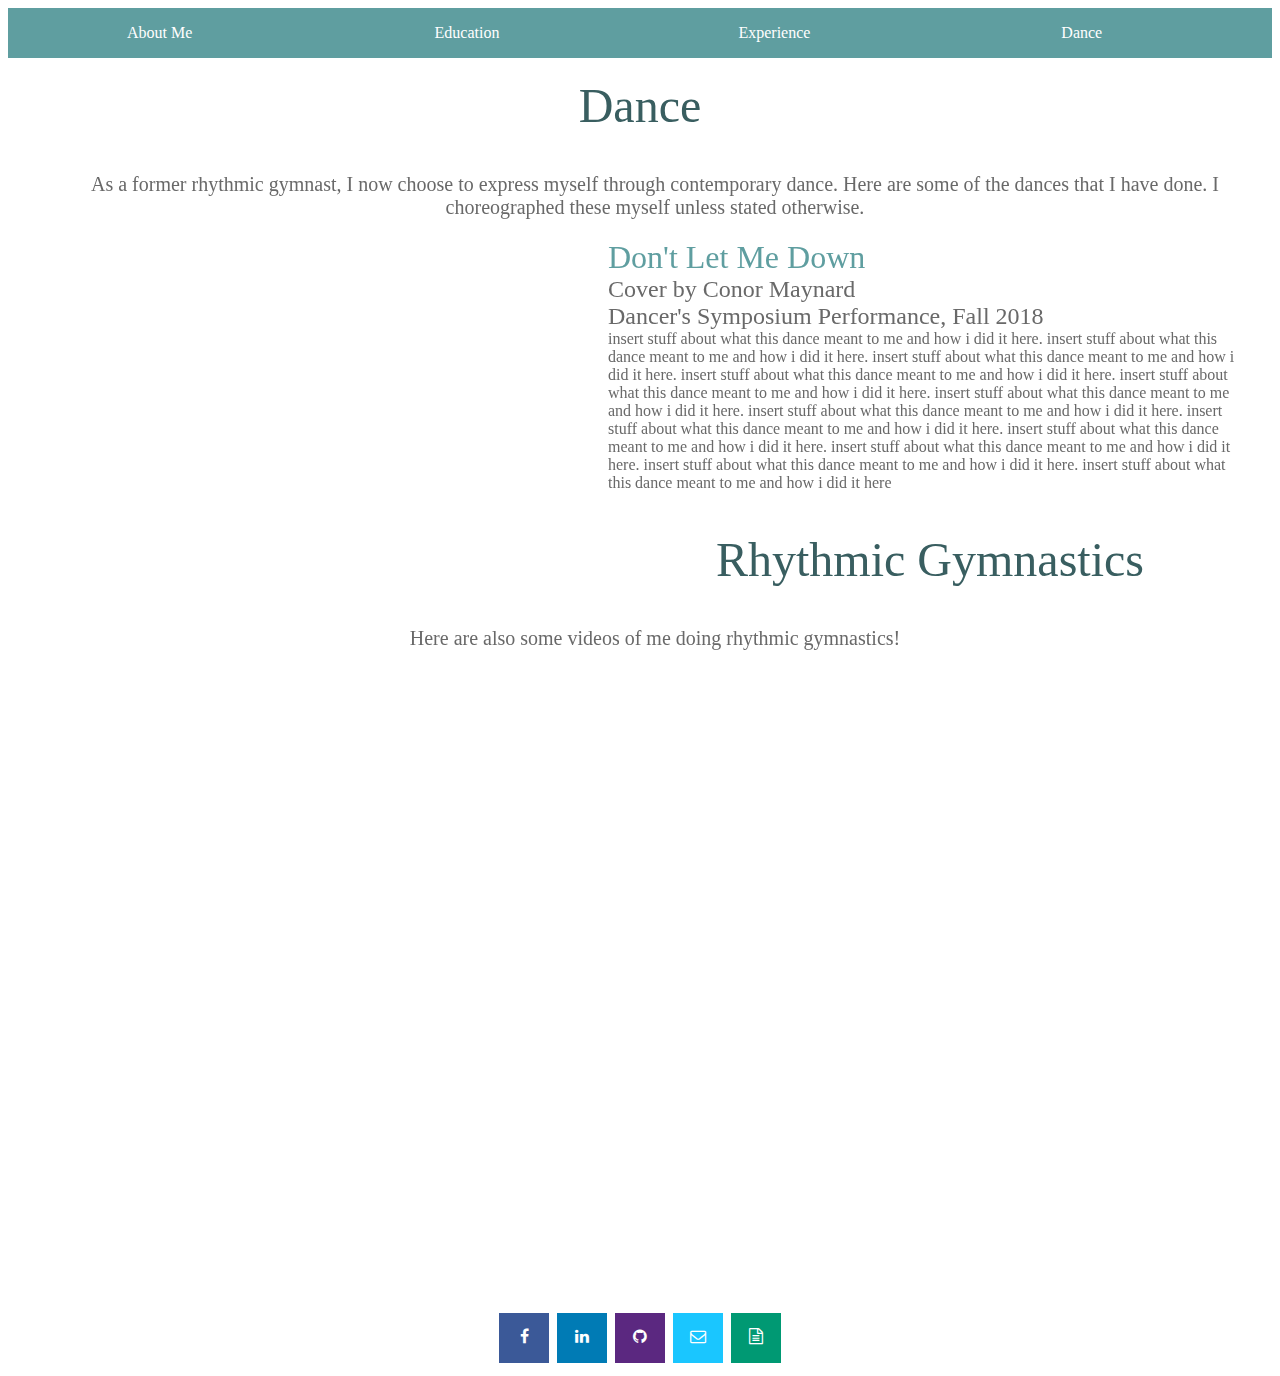
==== dance.html @ 468b2d9d "Logos + Table" ====
<head>
	<meta charset="utf-8">
	<meta http-equiv="X-UA-Compatible" content="IE=edge">
	<title>Juliette Wong</title>
	<meta name="viewport" content="width-device-width, initial-scale=1">
	<link rel="stylesheet" type="text/css" href="style.css">
	<link rel="stylesheet" href="https://cdnjs.cloudflare.com/ajax/libs/font-awesome/4.7.0/css/font-awesome.min.css">
	<link rel="icon" href="cool_icon.png">
	<script src="https://ajax.googleapis.com/ajax/libs/jquery/3.2.1/jquery.min.js"></script>
</head>

<body>
	
	<div class='nav-bar'>
		<a href="index.html" class=element> About Me </a> 
		<a href="education.html" class=element> Education </a>
		<a href="experience.html" class=element> Experience </a>
		<a href="dance.html" class=element> Dance </a>
	</div>

	<div class='o-header'> Dance </div>

	<div class=about-text> As a former rhythmic gymnast, I now choose to express myself through contemporary dance. Here are some of the dances that I have done. I choreographed these myself unless stated otherwise.</div>

	<!-- Video Unavailable-->
	<div class=about-image> <iframe width="560" height="315" src="https://www.youtube.com/embed/1kY8uNH-ZbU" frameborder="0" allow="accelerometer; autoplay; encrypted-media; gyroscope; picture-in-picture" allowfullscreen></iframe> </div>

	<div class=exp-header> Don't Let Me Down </div>
	<div class=exp-sub> Cover by Conor Maynard  <br /> Dancer's Symposium Performance, Fall 2018 </div>
	<div class=exp-words> insert stuff about what this dance meant to me and how i did it here. insert stuff about what this dance meant to me and how i did it here. insert stuff about what this dance meant to me and how i did it here. insert stuff about what this dance meant to me and how i did it here. insert stuff about what this dance meant to me and how i did it here. insert stuff about what this dance meant to me and how i did it here. insert stuff about what this dance meant to me and how i did it here. insert stuff about what this dance meant to me and how i did it here. insert stuff about what this dance meant to me and how i did it here. insert stuff about what this dance meant to me and how i did it here. insert stuff about what this dance meant to me and how i did it here. insert stuff about what this dance meant to me and how i did it here </div>

	<div class='o-header'> Rhythmic Gymnastics </div>
  	
	<div class=about-text> Here are also some videos of me doing rhythmic gymnastics! </div>

	 <iframe width="560" height="315" src="https://www.youtube.com/embed/lbFdWXtcLgg" frameborder="0" allow="accelerometer; autoplay; encrypted-media; gyroscope; picture-in-picture" allowfullscreen></iframe> 

	<!-- Video Unavailable-->
	<iframe width="560" height="315" src="https://www.youtube.com/embed/scyag-smwCQ" frameborder="0" allow="accelerometer; autoplay; encrypted-media; gyroscope; picture-in-picture" allowfullscreen></iframe>

	<!-- Video Unavailable-->
	<iframe width="560" height="315" src="https://www.youtube.com/embed/3ULGwE8TtFE"  frameborder="0" allow="accelerometer; autoplay; encrypted-media; gyroscope; picture-in-picture" allowfullscreen></iframe>

	<iframe width="560" height="315" src="https://www.youtube.com/embed/ny6iRo5w1Tk?start=5" frameborder="0" allow="accelerometer; autoplay; encrypted-media; gyroscope; picture-in-picture" allowfullscreen></iframe>


	<footer align="center">
		<a href="https://www.facebook.com/JulietteeWong" class="fa fa-facebook"></a>
		<a href="https://www.linkedin.com/in/juliettenwong/" class="fa fa-linkedin"></a>
		<a href="https://github.com/jujuwong21" class="fa fa-github"> </a>
		<a href="mailto:jnwong@andrew.cmu.edu" class="fa fa-envelope-o"> </a>
		<a href="Juliette-Resume-3.11.19.pdf" class="fa fa-file-text-o"> </a>
	</footer>




</body>
---- style.css ----
/* Nav Bar*/

.nav-background{
	width: 100%;
	height: 50px;
	margin: 0;
	background: CadetBlue;
	position: sticky;
	top: 0;
}

.nav-bar{
	width: 100%;
	height: 50px;
	margin: 0;
	top: 0;
	background: CadetBlue;
	position: sticky;
	}

.nav-bar > .element{
	width: 24%;
	line-height: 50px;
	text-align: center;
	color: white;
	display: inline-block;
	margin: 0;
	font-family: fantasy;
	text-decoration: none;
}

.nav-bar > .element :hover{
	opacity: 0.7;
	cursor: pointer;
}






/* General */

.empty-box{
	background-color: white;
	color: white;
	padding: 20px;
}


.exp-header{
  background-color: white;
  color: CadetBlue;
  font-family: Blagovest;
  font-size: 2em;
  font-style: bold;
  padding-left: 20px;
  text-align: left; 
}

.exp-sub{
  background-color: white;
  color: DimGrey;
  font-family: Blagovest;
  font-size: 1.5em;
  font-style: bold;
  padding-left: 20px;
  text-align: left;
}

.exp-words{
  background-color: white;
  color: DimGrey;
  font-family: Tahoma;
  padding-right: 20px;
  padding-left: 20px;
  padding-bottom: 20px;
  text-align: left;
}

.o-header{
  background-color: white;
  color: #395e60;
  font-family: Blagovest;
  font-size: 3em;
  font-style: bold;
  padding: 20px;
  text-align: center; 
}

.dance-header{
  background-color: white;
  color: #395e60;
  font-family: Blagovest;
  font-size: 3em;
  font-style: bold;
  padding: 20px;
  text-align: center; 
}


/* About me section*/

.about-image{
  float: left;
  display: fixed;
  padding: 20px;
}

.about-text{
  background-color: white;
  color: DimGrey;
  font-family: Tahoma;
  font-size: 1.25em;
  padding: 20px;
  padding-left: 50px;
  text-align: center;
}

/* Code taken from W3 Schools*/
/* Icons from fontawesome.com*/

.fa {
  padding: 15px;
  font-size: 30px;
  width: 20px;
  height: 20px;
  text-align: center;
  text-decoration: none;
  margin: 5px 2px;
  align-items: center;
  display: flex;
  flex-direction: row;
  justify-content: space-between;
}

.fa:hover {
    opacity: 0.7;
    cursor: pointer;
}

.fa-facebook {
  background: #3B5998;
  color: white;
}

.fa-linkedin {
  background: #007bb5;
  color: white;
}

.fa-github {
	background: #5B2880;
	color: white;
}

.fa-envelope-o {
	background: #1ac6ff;
	color: white;
}

.fa-file-text-o {
	background: #009973;
	color: white;
}

/* Code taken from INSERT NAME*/
/* TABLE */ 


.limiter {
  width: 100%;
  margin: 0 auto;
}

.container-table100 {
  width: 100%;
  background: Grey;

  display: -webkit-box;
  display: -webkit-flex;
  display: -moz-box;
  display: -ms-flexbox;
  display: flex;
  align-items: center;
  justify-content: center;
  flex-wrap: wrap;
  padding: 20px ;
}

.wrap-table100 {
  width: 960px;
  border-radius: 10px;
  overflow: hidden;
}

.table {
  width: 80%;
  display: table;
  margin: 0;
}

@media screen and (max-width: 768px) {
  .table {
    display: block;
  }
}

.row {
  display: table-row;
  background: #fff;
}

.row.header {
  color: #ffffff;
  background: #395e60;
}

@media screen and (max-width: 768px) {
  .row {
    display: block;
  }

  .row.header {
    padding: 0;
    height: 0px;
  }

  .row.header .cell {
    display: none;
  }

  .row .cell:before {
    font-family: Tahoma;
    font-size: 12px;
    color: #808080;
    line-height: 1.2;
    text-transform: uppercase;
    font-weight: unset !important;

    margin-bottom: 13px;
    content: attr(data-title);
    min-width: 98px;
    display: block;
  }
}

.cell {
  display: table-cell;
}

@media screen and (max-width: 768px) {
  .cell {
    display: block;
  }
}

.row .cell {
  font-family: Tahoma;
  font-size: 15px;
  color: #666666;
  line-height: 1.2;
  font-weight: unset !important;

  padding-top: 20px;
  padding-bottom: 20px;
  border-bottom: 1px solid #f2f2f2;
  text-align: center;
}

.row.header .cell {
  font-family: Blagovest;
  font-size: 18px;
  color: #fff;
  line-height: 1.2;
  font-weight: unset !important;

  padding-top: 19px;
  padding-bottom: 19px;
  text-align: center;
}

.row .cell:nth-child(1) {
  width: 200px;
}

.row .cell:nth-child(2) {
  width: 200px;
}

.row .cell:nth-child(3) {
  width: 200px;
}


.table, .row {
  width: 100% !important;
}

.row:hover {
  background-color: CadetBlue;
  color: #fff;
  opacity: 70%;
}
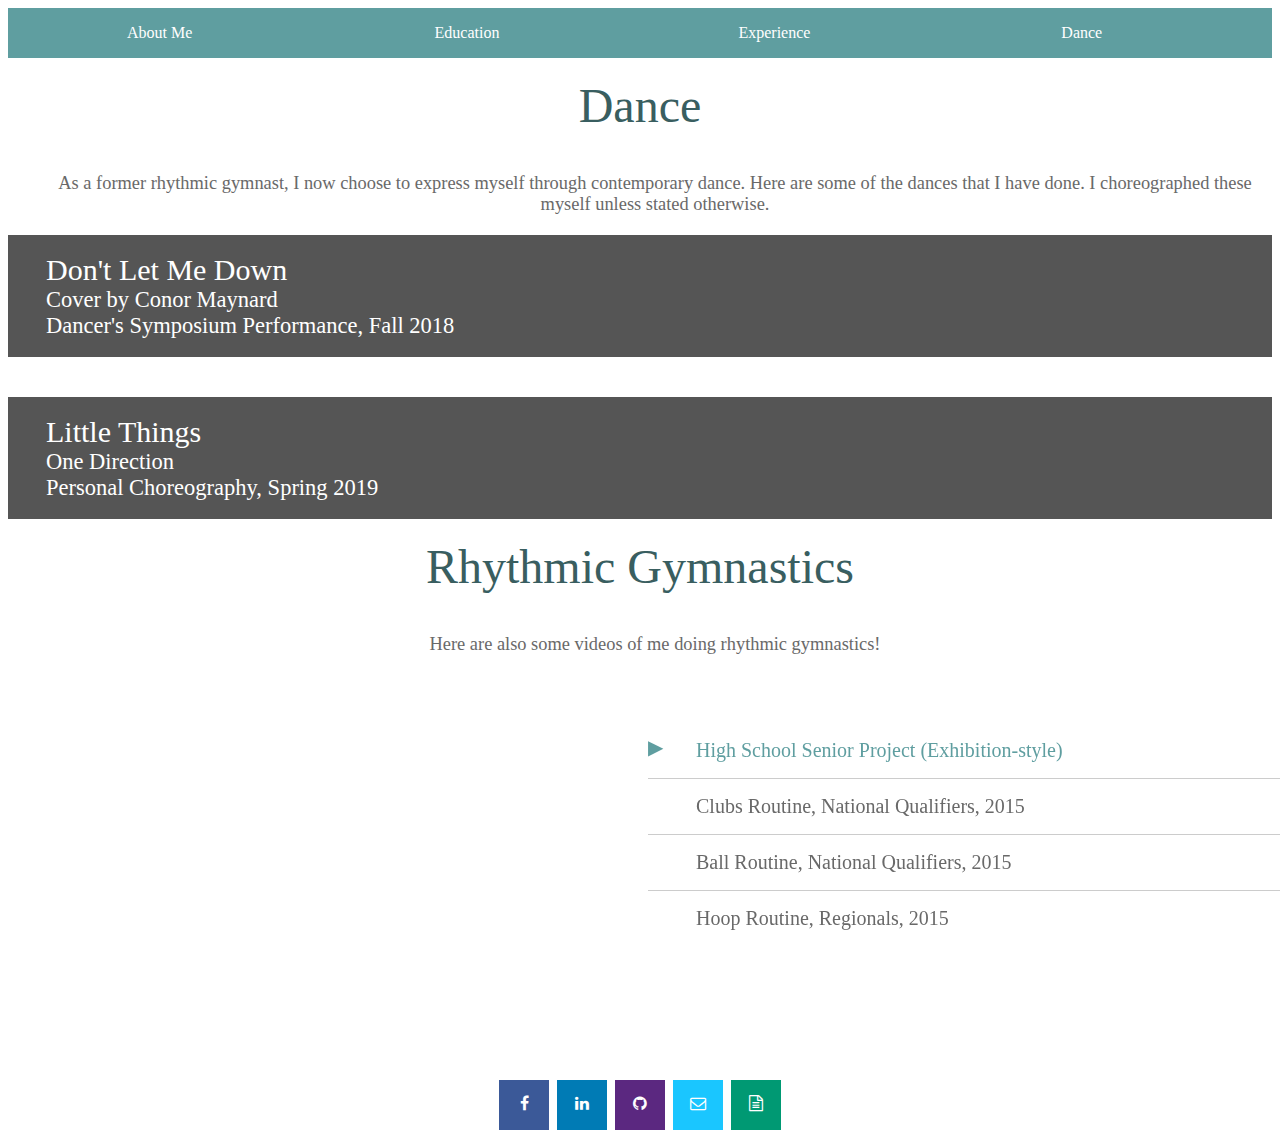
==== commit 8164b38a: "Dance Gallery + Re-formatting" ====
--- a/dance.html
+++ b/dance.html
@@ -5,7 +5,7 @@
 	<meta name="viewport" content="width-device-width, initial-scale=1">
 	<link rel="stylesheet" type="text/css" href="style.css">
 	<link rel="stylesheet" href="https://cdnjs.cloudflare.com/ajax/libs/font-awesome/4.7.0/css/font-awesome.min.css">
-	<link rel="icon" href="cool_icon.png">
+	<link rel="icon" href="Images/Icon.png">
 	<script src="https://ajax.googleapis.com/ajax/libs/jquery/3.2.1/jquery.min.js"></script>
 </head>
 
@@ -22,27 +22,65 @@
 
 	<div class=about-text> As a former rhythmic gymnast, I now choose to express myself through contemporary dance. Here are some of the dances that I have done. I choreographed these myself unless stated otherwise.</div>
 
-	<!-- Video Unavailable-->
-	<div class=about-image> <iframe width="560" height="315" src="https://www.youtube.com/embed/1kY8uNH-ZbU" frameborder="0" allow="accelerometer; autoplay; encrypted-media; gyroscope; picture-in-picture" allowfullscreen></iframe> </div>
+	<button class="collapsible"> 
+		<div class=exp-header> Don't Let Me Down</div>
+		<div class=exp-sub> Cover by Conor Maynard <br /> Dancer's Symposium Performance, Fall 2018 </div>
+	</button>
+	<div class="content">
+		<div class=about-image> <iframe width="560" height="315" src="https://www.youtube.com/embed/1kY8uNH-ZbU" frameborder="0" allow="accelerometer; autoplay; encrypted-media; gyroscope; picture-in-picture" allowfullscreen></iframe> </div>
+		<div class=exp-words>  "Don't Let Me Down" was the first piece where I choreographed for a group. The aim of the piece was to depict how much abandonment can mentally affect an individual. I purposely chose to choreograph a piece with this theme because mental health advocacy is something that I am extremely passionate about, and I felt that this topic could easily be expressed in dance form. </div>
+	</div>
 
-	<div class=exp-header> Don't Let Me Down </div>
-	<div class=exp-sub> Cover by Conor Maynard  <br /> Dancer's Symposium Performance, Fall 2018 </div>
-	<div class=exp-words> insert stuff about what this dance meant to me and how i did it here. insert stuff about what this dance meant to me and how i did it here. insert stuff about what this dance meant to me and how i did it here. insert stuff about what this dance meant to me and how i did it here. insert stuff about what this dance meant to me and how i did it here. insert stuff about what this dance meant to me and how i did it here. insert stuff about what this dance meant to me and how i did it here. insert stuff about what this dance meant to me and how i did it here. insert stuff about what this dance meant to me and how i did it here. insert stuff about what this dance meant to me and how i did it here. insert stuff about what this dance meant to me and how i did it here. insert stuff about what this dance meant to me and how i did it here </div>
+	<div class="empty-box"> </div>
+
+	<button class="collapsible"> 
+		<div class=exp-header> Little Things</div>
+		<div class=exp-sub> One Direction <br /> Personal Choreography, Spring 2019 </div>
+	</button>
+	<div class="content">
+		<div class=about-image> <video controls="controls" width="560" height="315" src="Videos/LittleThings.MOV"></video> </div>
+		<div class=exp-words>  "Little Things" is a personal choreography endeavor. While I only spent a total of one hour choreographing and filming the piece, this piece holds great meaning to me. I choreographed this piece during National Eating Disorders Awareness Week (2019). As a former rhythmic gymnast, I have seen many individuals whose lives were controlled by the amount of food they ate and the number of workouts outside of gymnastics practice they did. Through this piece, I wanted to send the message that every individual is beautifully unique in one's own way, no matter how insecure one is. </div>
+	</div>
+	
 
 	<div class='o-header'> Rhythmic Gymnastics </div>
   	
 	<div class=about-text> Here are also some videos of me doing rhythmic gymnastics! </div>
 
-	 <iframe width="560" height="315" src="https://www.youtube.com/embed/lbFdWXtcLgg" frameborder="0" allow="accelerometer; autoplay; encrypted-media; gyroscope; picture-in-picture" allowfullscreen></iframe> 
+    <div class="grid-row reverse video-gallery">
+ 		<input type="radio" value="1" name="video-list" id="video-1" checked="checked" /><label for="video-1"> High School Senior Project (Exhibition-style)</label>
+ 		<input type="radio" value="2" name="video-list" id="video-2" /><label for="video-2">Clubs Routine, National Qualifiers, 2015</label>
+ 		<input type="radio" value="3" name="video-list" id="video-3" /><label for="video-3"> Ball Routine, National Qualifiers, 2015</label>
+ 		<input type="radio" value="4" name="video-list" id="video-4" /><label for="video-4">Hoop Routine, Regionals, 2015</label>
+ 	<!-- videos -->
+ 		<div class="video video-1"> <iframe width="560" height="315" src="https://www.youtube.com/embed/lbFdWXtcLgg" frameborder="0" allow="accelerometer; autoplay; encrypted-media; gyroscope; picture-in-picture"></iframe></div>
 
-	<!-- Video Unavailable-->
-	<iframe width="560" height="315" src="https://www.youtube.com/embed/scyag-smwCQ" frameborder="0" allow="accelerometer; autoplay; encrypted-media; gyroscope; picture-in-picture" allowfullscreen></iframe>
+ 		<div class="video video-2"> <iframe width="560" height="315" src="https://www.youtube.com/embed/scyag-smwCQ" frameborder="0" allow="accelerometer; autoplay; encrypted-media; gyroscope; picture-in-picture" allowfullscreen></iframe> </div>
 
-	<!-- Video Unavailable-->
-	<iframe width="560" height="315" src="https://www.youtube.com/embed/3ULGwE8TtFE"  frameborder="0" allow="accelerometer; autoplay; encrypted-media; gyroscope; picture-in-picture" allowfullscreen></iframe>
+ 		<div class="video video-3"> <iframe width="560" height="315" src="https://www.youtube.com/embed/3ULGwE8TtFE"  frameborder="0" allow="accelerometer; autoplay; encrypted-media; gyroscope; picture-in-picture" allowfullscreen></iframe></div>
 
-	<iframe width="560" height="315" src="https://www.youtube.com/embed/ny6iRo5w1Tk?start=5" frameborder="0" allow="accelerometer; autoplay; encrypted-media; gyroscope; picture-in-picture" allowfullscreen></iframe>
+ 		<div class="video video-4"> <iframe width="560" height="315" src="https://www.youtube.com/embed/ny6iRo5w1Tk?start=5" frameborder="0" allow="accelerometer; autoplay; encrypted-media; gyroscope; picture-in-picture" allowfullscreen></iframe></div>
+	</div>
 
+	<div class=empty-box> </div>
+
+
+	<script>
+	var coll = document.getElementsByClassName("collapsible");
+	var i;
+
+	for (i = 0; i < coll.length; i++) {
+  		coll[i].addEventListener("click", function() {
+    	this.classList.toggle("active");
+    	var content = this.nextElementSibling;
+    	if (content.style.maxHeight){
+      		content.style.maxHeight = null;
+    	} else {
+      		content.style.maxHeight = content.scrollHeight + "px";
+    	} 
+  	});
+	}
+	</script>
 
 	<footer align="center">
 		<a href="https://www.facebook.com/JulietteeWong" class="fa fa-facebook"></a>
--- a/style.css
+++ b/style.css
@@ -30,13 +30,8 @@
 }
 
 .nav-bar > .element :hover{
-	opacity: 0.7;
 	cursor: pointer;
 }
-
-
-
-
 
 
 /* General */
@@ -49,8 +44,7 @@
 
 
 .exp-header{
-  background-color: white;
-  color: CadetBlue;
+  color: white;
   font-family: Blagovest;
   font-size: 2em;
   font-style: bold;
@@ -59,8 +53,7 @@
 }
 
 .exp-sub{
-  background-color: white;
-  color: DimGrey;
+  color: white;
   font-family: Blagovest;
   font-size: 1.5em;
   font-style: bold;
@@ -72,12 +65,19 @@
   background-color: white;
   color: DimGrey;
   font-family: Tahoma;
+  padding-top: 35px;
   padding-right: 20px;
   padding-left: 20px;
   padding-bottom: 20px;
   text-align: left;
 }
 
+.exp-image{
+  float: left;
+  display: fixed;
+  padding: 15px;
+}
+
 .o-header{
   background-color: white;
   color: #395e60;
@@ -98,24 +98,85 @@
   text-align: center; 
 }
 
+.da-header{
+  color: CadetBlue;
+  font-family: Blagovest;
+  font-size: 2em;
+  font-style: bold;
+  padding-left: 20px;
+  text-align: left; 
+}
+
+.da-sub{
+  color: DimGrey;
+  font-family: Blagovest;
+  font-size: 1.5em;
+  font-style: bold;
+  padding-left: 20px;
+  text-align: left;
+}
+
+.ed-header{
+  background-color: white;
+  color: CadetBlue;
+  font-family: Blagovest;
+  font-size: 2em;
+  font-style: bold;
+  text-align: center; 
+}
+
+.ed-sub{
+  background-color: white;
+  color: DimGrey;
+  font-family: Blagovest;
+  font-size: 1.5em;
+  font-style: bold;
+  text-align: center;
+}
 
 /* About me section*/
 
 .about-image{
   float: left;
   display: fixed;
-  padding: 20px;
+  padding: 15px;
 }
 
 .about-text{
   background-color: white;
   color: DimGrey;
   font-family: Tahoma;
-  font-size: 1.25em;
+  font-size: 1.15em;
   padding: 20px;
   padding-left: 50px;
   text-align: center;
 }
+
+/* Experience Expanding Section: copied from W3 Schools; */
+.collapsible {
+  background-color: #555;
+  color: white;
+  cursor: pointer;
+  padding: 18px;
+  width: 100%;
+  border: none;
+  text-align: left;
+  outline: none;
+  font-size: 15px;
+}
+
+.active, .collapsible:hover {
+  background-color: #395e60;
+}
+
+.content {
+  padding: 0 18px;
+  max-height: 0;
+  overflow: hidden;
+  transition: max-height 0.2s ease-out;
+  background-color: white;
+}
+
 
 /* Code taken from W3 Schools*/
 /* Icons from fontawesome.com*/
@@ -175,7 +236,7 @@
 
 .container-table100 {
   width: 100%;
-  background: Grey;
+  border: black;
 
   display: -webkit-box;
   display: -webkit-flex;
@@ -192,12 +253,14 @@
   width: 960px;
   border-radius: 10px;
   overflow: hidden;
+  border: black;
 }
 
 .table {
   width: 80%;
   display: table;
   margin: 0;
+  border: black;
 }
 
 @media screen and (max-width: 768px) {
@@ -274,7 +337,6 @@
   color: #fff;
   line-height: 1.2;
   font-weight: unset !important;
-
   padding-top: 19px;
   padding-bottom: 19px;
   text-align: center;
@@ -302,3 +364,346 @@
   color: #fff;
   opacity: 70%;
 }
+
+/* Code from W3 Schools */
+/* Drop-down button for schedule */
+
+
+.dropbtn {
+  background-color: CadetBlue;
+  color: white;
+  font-family: Tahoma;
+  padding: 16px;
+  font-size: 16px;
+  border: none;
+  cursor: pointer;
+  margin-left: auto;
+  margin-right: auto;
+  text-align: center;
+  cursor: pointer;
+}
+
+.dropdown {
+  text-align: center;
+}
+
+.dropdown-content {
+  display: none;
+  background-color: #f9f9f9;
+  font-family: Tahoma;
+  width: 30%;
+  margin-right: auto;
+  margin-left: auto;
+  box-shadow: 0px 8px 16px 0px rgba(0,0,0,0.2);
+  z-index: 1;
+}
+
+.dropdown-content a {
+  color: black;
+  padding: 12px 16px;
+  font-family: Tahoma;
+  text-decoration: none;
+  display: block;
+  text-align: center;
+}
+
+.dropdown-content a:hover {background-color: #f1f1f1;}
+
+.dropdown:hover .dropdown-content {
+  display: block;
+}
+
+.dropdown:hover .dropbtn {
+  min-width: 160px;
+  background-color: #395e60;
+}
+
+
+/* Code from codepen.io */
+/* Gallery-style for Videos */
+
+.video {
+  position: relative;
+  padding-top: 4.1%;
+  padding-bottom: 51.95%;
+  height: 0;
+}
+.video iframe {
+  position: absolute;
+  top: 0;
+  left: 10;
+  height: 100%;
+  width: 100%;
+  min-height: 0;
+}
+
+.video-gallery {
+  margin-top: 3em;
+  position: relative;
+  width: 100%;
+}
+.video-gallery .video {
+  animation: 1200ms fadeOut ease;
+  animation-fill-mode: both;
+  grid-column-start: 1;
+  grid-row-start: 1;
+  grid-row-end: 7;
+  max-height: 19.5em;
+  opacity: 0;
+  transition: all 300ms ease;
+}
+.video-gallery input[type="radio"] {
+  font-size: 0;
+  height: 0;
+  opacity: 0;
+  padding: 0;
+  position: fixed;
+  width: 0;
+}
+.video-gallery input {
+  grid-column-start: 1;
+  grid-row-start: 1;
+}
+.video-gallery label {
+  color: DimGrey;
+  font-size: 1.25em;
+  font-family: Tahoma;
+  font-weight: 400;
+  grid-column-start: 2;
+  margin: 0 !important;
+  padding: 1rem 0 1rem 3rem;
+  position: relative;
+  border-bottom: 1px solid #CCCCCC;
+}
+.video-gallery label:last-of-type {
+  border: 0 none;
+}
+.video-gallery input[type="radio"]:checked + label {
+  color: CadetBlue !important;
+}
+.video-gallery input[type="radio"]:checked + label:before {
+  content: "▶";
+  left: 0;
+  top: 12px;
+  position: absolute;
+}
+
+.grid-row {
+  display: block;
+  height: 56vw;
+  max-height: 19.5em;
+  position: relative;
+}
+.grid-row label {
+  left: calc(50% + 16px);
+  position: relative;
+  width: calc(50% - 16px);
+}
+.grid-row .video {
+  padding: 0;
+  position: absolute;
+  top: 0;
+  width: 0;
+}
+.grid-row:after {
+  content: "";
+  clear: both;
+  display: table;
+}
+
+#video-1:checked ~ .video-1, #video-2:checked ~ .video-2, #video-3:checked ~ .video-3, #video-4:checked ~ .video-4{
+  animation: 1200ms fadeIn ease;
+  animation-fill-mode: both;
+  opacity: 1;
+  width: 50%;
+}
+
+@keyframes fadeOut {
+  0% {
+    display: block;
+    height: 56vw;
+    opacity: 1;
+    width: 50%;
+  }
+  25% {
+    display: block;
+    height: 56vw;
+    opacity: 1;
+    width: 50%;
+  }
+  49% {
+    display: block;
+    height: 56vw;
+    opacity: 0;
+    width: 50%;
+  }
+  50% {
+    display: none;
+    height: 0;
+    opacity: 0;
+    width: 0;
+  }
+}
+@keyframes fadeIn {
+  0% {
+    opacity: 0;
+    width: 0;
+  }
+  49% {
+    display: none;
+    height: 0;
+    opacity: 0;
+    width: 0;
+  }
+  50% {
+    display: block;
+    height: 56vw;
+    opacity: 0;
+    width: 50%;
+  }
+  100% {
+    display: block;
+    height: 56vw;
+    opacity: 1;
+    width: 50%;
+  }
+}
+@supports(display: grid) {
+  .grid-row {
+    align-items: start;
+    display: grid;
+    grid-column-gap: 16px;
+    grid-row-gap: 0;
+    grid-template-columns: 1fr 1fr;
+    grid-template-rows: 1fr 1fr 1fr 1fr 1fr 1fr;
+    width: 100%;
+  }
+  .grid-row label {
+    left: auto;
+    width: 100%;
+  }
+  .grid-row .video {
+    position: relative;
+    width: 100%;
+  }
+
+  @keyframes fadeOut {
+    0% {
+      display: block;
+      height: 56vw;
+      opacity: 1;
+      width: 100%;
+    }
+    25% {
+      display: block;
+      height: 56vw;
+      opacity: 1;
+      width: 100%;
+    }
+    49% {
+      display: block;
+      height: 56vw;
+      opacity: 0;
+      width: 100%;
+    }
+    50% {
+      display: none;
+      height: 0;
+      opacity: 0;
+      width: 0;
+    }
+  }
+  @keyframes fadeIn {
+    0% {
+      opacity: 0;
+      width: 0;
+    }
+    49% {
+      display: none;
+      height: 0;
+      opacity: 0;
+      width: 0;
+    }
+    50% {
+      display: block;
+      height: 56vw;
+      opacity: 0;
+      width: 100%;
+    }
+    100% {
+      display: block;
+      height: 56vw;
+      opacity: 1;
+      width: 100%;
+    }
+  }
+}
+@media (max-width: 767px) {
+  .video-gallery {
+    display: flex;
+    flex-direction: column;
+    height: auto;
+    max-height: none;
+  }
+  .video-gallery label {
+    left: auto;
+    order: 2;
+    width: 100%;
+  }
+  .video-gallery .video {
+    order: 1;
+    padding-top: 4.1%;
+    padding-bottom: 51.95%;
+    position: relative;
+    top: auto;
+    width: 100%;
+  }
+
+  #video-1:checked ~ .video-1, #video-2:checked ~ .video-2, #video-3:checked ~ .video-3, #video-4:checked ~ .video-4 {
+    width: 100%;
+  }
+
+  @keyframes fadeOut {
+    0% {
+      display: block;
+      height: 56vw;
+      opacity: 1;
+    }
+    25% {
+      display: block;
+      height: 56vw;
+      opacity: 1;
+    }
+    49% {
+      display: block;
+      height: 56vw;
+      opacity: 0;
+    }
+    50% {
+      display: none;
+      height: 0;
+      opacity: 0;
+    }
+  }
+  @keyframes fadeIn {
+    0% {
+      opacity: 0;
+    }
+    49% {
+      display: none;
+      height: 0;
+      opacity: 0;
+    }
+    50% {
+      display: block;
+      height: 56vw;
+      opacity: 0;
+    }
+    100% {
+      display: block;
+      height: 56vw;
+      opacity: 1;
+    }
+  }
+}
+
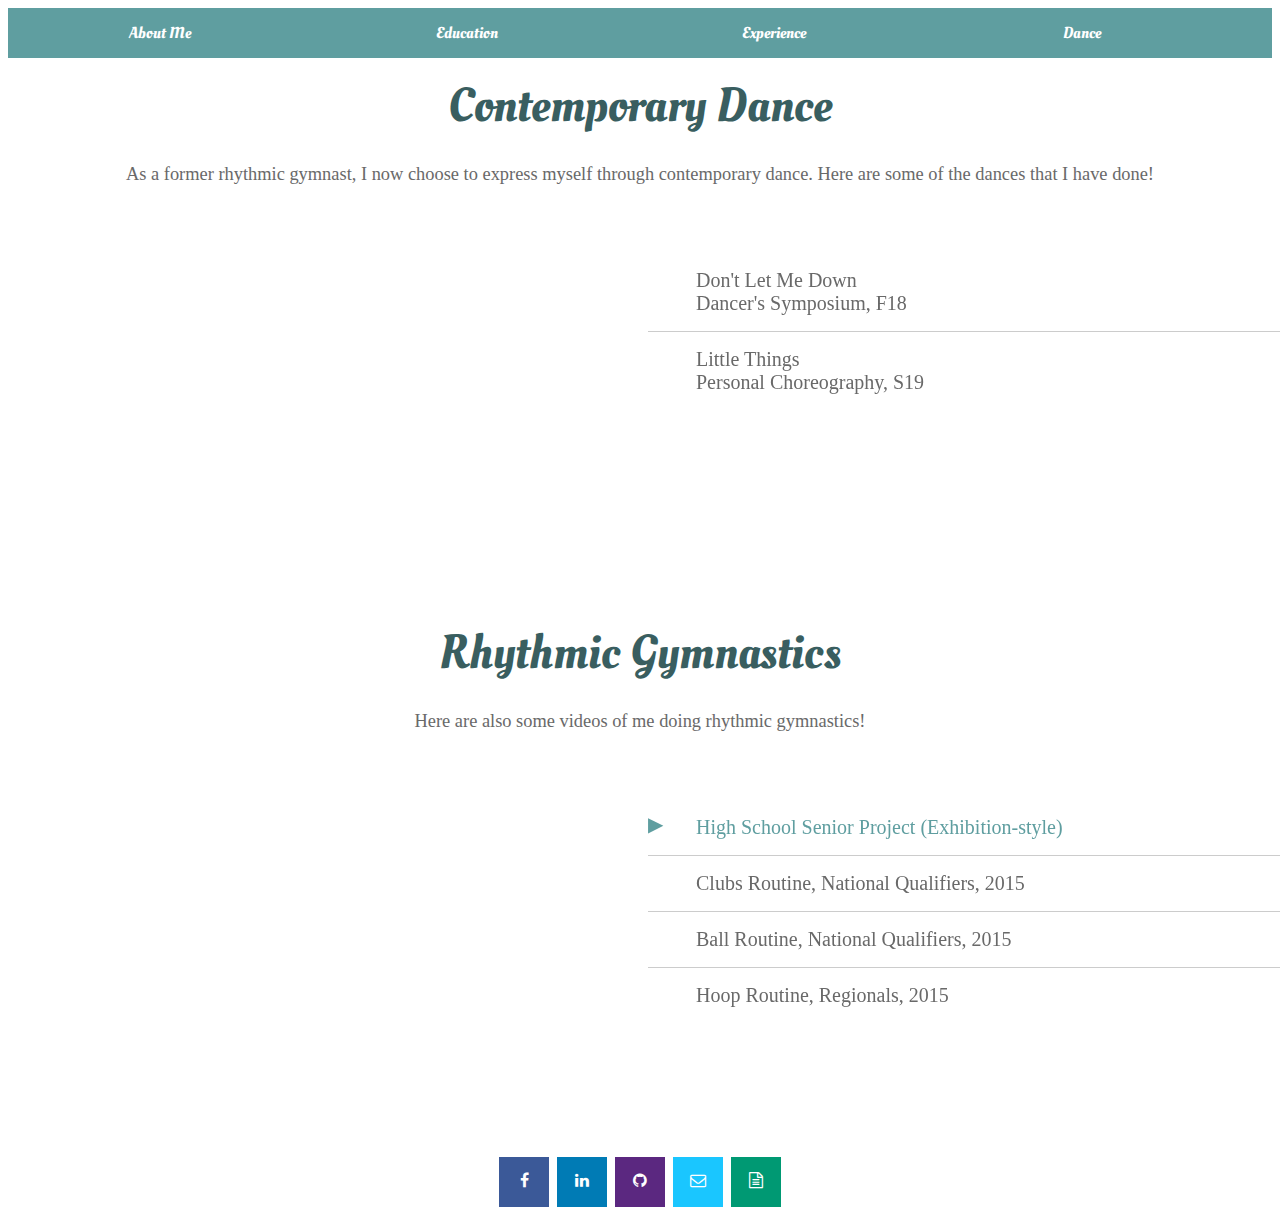
==== commit 31b7e716: "Screen Optimization" ====
--- a/dance.html
+++ b/dance.html
@@ -6,6 +6,7 @@
 	<link rel="stylesheet" type="text/css" href="style.css">
 	<link rel="stylesheet" href="https://cdnjs.cloudflare.com/ajax/libs/font-awesome/4.7.0/css/font-awesome.min.css">
 	<link rel="icon" href="Images/Icon.png">
+	<link href='http://fonts.googleapis.com/css?family=Oleo+Script' rel='stylesheet' >
 	<script src="https://ajax.googleapis.com/ajax/libs/jquery/3.2.1/jquery.min.js"></script>
 </head>
 
@@ -18,10 +19,22 @@
 		<a href="dance.html" class=element> Dance </a>
 	</div>
 
-	<div class='o-header'> Dance </div>
+	<div class='dance-header'> Contemporary Dance </div>
 
-	<div class=about-text> As a former rhythmic gymnast, I now choose to express myself through contemporary dance. Here are some of the dances that I have done. I choreographed these myself unless stated otherwise.</div>
+	<div class=dance-text> As a former rhythmic gymnast, I now choose to express myself through contemporary dance. Here are some of the dances that I have done! </div>
 
+	<div class="grid-row reverse video-gallery">
+ 		<input type="radio" value="1" name="video-list" id="video-1" checked="checked" /><label for="video-1"> Don't Let Me Down <br/> Dancer's Symposium, F18 </label>
+ 		<input type="radio" value="2" name="video-list" id="video-2" /><label for="video-2">Little Things <br/> Personal Choreography, S19</label>
+ 	<!-- videos -->
+ 		<div class="video video-1"> <iframe width="560" height="315" src="https://www.youtube.com/embed/1kY8uNH-ZbU" frameborder="0" allow="accelerometer; autoplay; encrypted-media; gyroscope; picture-in-picture" allowfullscreen></iframe> </div>
+
+ 		<div class="video video-2"> <video controls="controls" width="560" height="315" src="Videos/LittleThings.MOV"></video></iframe> </div>
+	</div>
+
+	<div class="empty-box"> </div>
+
+	<!--
 	<button class="collapsible"> 
 		<div class=exp-header> Don't Let Me Down</div>
 		<div class=exp-sub> Cover by Conor Maynard <br /> Dancer's Symposium Performance, Fall 2018 </div>
@@ -41,25 +54,26 @@
 		<div class=about-image> <video controls="controls" width="560" height="315" src="Videos/LittleThings.MOV"></video> </div>
 		<div class=exp-words>  "Little Things" is a personal choreography endeavor. While I only spent a total of one hour choreographing and filming the piece, this piece holds great meaning to me. I choreographed this piece during National Eating Disorders Awareness Week (2019). As a former rhythmic gymnast, I have seen many individuals whose lives were controlled by the amount of food they ate and the number of workouts outside of gymnastics practice they did. Through this piece, I wanted to send the message that every individual is beautifully unique in one's own way, no matter how insecure one is. </div>
 	</div>
+	--> 
 	
 
-	<div class='o-header'> Rhythmic Gymnastics </div>
+	<div class='dance-header'> Rhythmic Gymnastics </div>
   	
-	<div class=about-text> Here are also some videos of me doing rhythmic gymnastics! </div>
+	<div class=dance-text> Here are also some videos of me doing rhythmic gymnastics! </div>
 
     <div class="grid-row reverse video-gallery">
- 		<input type="radio" value="1" name="video-list" id="video-1" checked="checked" /><label for="video-1"> High School Senior Project (Exhibition-style)</label>
- 		<input type="radio" value="2" name="video-list" id="video-2" /><label for="video-2">Clubs Routine, National Qualifiers, 2015</label>
- 		<input type="radio" value="3" name="video-list" id="video-3" /><label for="video-3"> Ball Routine, National Qualifiers, 2015</label>
- 		<input type="radio" value="4" name="video-list" id="video-4" /><label for="video-4">Hoop Routine, Regionals, 2015</label>
+ 		<input type="radio" value="3" name="video-list" id="video-3" checked="checked" /><label for="video-3"> High School Senior Project (Exhibition-style)</label>
+ 		<input type="radio" value="4" name="video-list" id="video-4" /><label for="video-4">Clubs Routine, National Qualifiers, 2015</label>
+ 		<input type="radio" value="5" name="video-list" id="video-5" /><label for="video-5"> Ball Routine, National Qualifiers, 2015</label>
+ 		<input type="radio" value="6" name="video-list" id="video-6" /><label for="video-6">Hoop Routine, Regionals, 2015</label>
  	<!-- videos -->
- 		<div class="video video-1"> <iframe width="560" height="315" src="https://www.youtube.com/embed/lbFdWXtcLgg" frameborder="0" allow="accelerometer; autoplay; encrypted-media; gyroscope; picture-in-picture"></iframe></div>
+ 		<div class="video video-3"> <iframe width="560" height="315" src="https://www.youtube.com/embed/lbFdWXtcLgg" frameborder="0" allow="accelerometer; autoplay; encrypted-media; gyroscope; picture-in-picture"></iframe></div>
 
- 		<div class="video video-2"> <iframe width="560" height="315" src="https://www.youtube.com/embed/scyag-smwCQ" frameborder="0" allow="accelerometer; autoplay; encrypted-media; gyroscope; picture-in-picture" allowfullscreen></iframe> </div>
+ 		<div class="video video-4"> <iframe width="560" height="315" src="https://www.youtube.com/embed/scyag-smwCQ" frameborder="0" allow="accelerometer; autoplay; encrypted-media; gyroscope; picture-in-picture" allowfullscreen></iframe> </div>
 
- 		<div class="video video-3"> <iframe width="560" height="315" src="https://www.youtube.com/embed/3ULGwE8TtFE"  frameborder="0" allow="accelerometer; autoplay; encrypted-media; gyroscope; picture-in-picture" allowfullscreen></iframe></div>
+ 		<div class="video video-5"> <iframe width="560" height="315" src="https://www.youtube.com/embed/3ULGwE8TtFE"  frameborder="0" allow="accelerometer; autoplay; encrypted-media; gyroscope; picture-in-picture" allowfullscreen></iframe></div>
 
- 		<div class="video video-4"> <iframe width="560" height="315" src="https://www.youtube.com/embed/ny6iRo5w1Tk?start=5" frameborder="0" allow="accelerometer; autoplay; encrypted-media; gyroscope; picture-in-picture" allowfullscreen></iframe></div>
+ 		<div class="video video-6"> <iframe width="560" height="315" src="https://www.youtube.com/embed/ny6iRo5w1Tk?start=5" frameborder="0" allow="accelerometer; autoplay; encrypted-media; gyroscope; picture-in-picture" allowfullscreen></iframe></div>
 	</div>
 
 	<div class=empty-box> </div>
--- a/style.css
+++ b/style.css
@@ -1,13 +1,4 @@
 /* Nav Bar*/
-
-.nav-background{
-	width: 100%;
-	height: 50px;
-	margin: 0;
-	background: CadetBlue;
-	position: sticky;
-	top: 0;
-}
 
 .nav-bar{
 	width: 100%;
@@ -25,12 +16,14 @@
 	color: white;
 	display: inline-block;
 	margin: 0;
-	font-family: fantasy;
+	font-family: 'Oleo Script';
 	text-decoration: none;
 }
 
-.nav-bar > .element :hover{
-	cursor: pointer;
+
+.nav-bar > .element:hover{
+  cursor: pointer;
+  background: #395e60;
 }
 
 
@@ -76,12 +69,23 @@
   float: left;
   display: fixed;
   padding: 15px;
+  width: "378";
+  height: "504";
+}
+
+@media screen and (max-width: 800px) {
+  .exp-image{
+    float: none;
+    display: none;
+    padding: 0px;
+    overflow: hidden;
+  }
 }
 
 .o-header{
   background-color: white;
   color: #395e60;
-  font-family: Blagovest;
+  font-family: 'Oleo Script';
   font-size: 3em;
   font-style: bold;
   padding: 20px;
@@ -91,30 +95,23 @@
 .dance-header{
   background-color: white;
   color: #395e60;
-  font-family: Blagovest;
+  font-family: 'Oleo Script';
   font-size: 3em;
   font-style: bold;
+  padding: 5px;
+  padding-top: 15px;
+  text-align: center; 
+}
+
+.dance-text{
+  background-color: white;
+  color: DimGrey;
+  font-family: Tahoma;
+  font-size: 1.15em;
   padding: 20px;
-  text-align: center; 
-}
-
-.da-header{
-  color: CadetBlue;
-  font-family: Blagovest;
-  font-size: 2em;
-  font-style: bold;
-  padding-left: 20px;
-  text-align: left; 
-}
-
-.da-sub{
-  color: DimGrey;
-  font-family: Blagovest;
-  font-size: 1.5em;
-  font-style: bold;
-  padding-left: 20px;
-  text-align: left;
-}
+  text-align: center;
+}
+
 
 .ed-header{
   background-color: white;
@@ -150,6 +147,30 @@
   padding: 20px;
   padding-left: 50px;
   text-align: center;
+}
+
+.abt-image{
+  display: none;
+}
+
+@media screen and (max-width: 800px) {
+  .about-image{
+    display: none;
+    margin-left: auto;
+    margin-right: auto;
+  }
+
+  .abt-image{
+    display: block;
+    margin-left: auto;
+    margin-right: auto;
+    text-align: center;
+  }
+
+  .about-text{
+    padding-left: 0px;
+    font-size: 0.85em;
+  }
 }
 
 /* Experience Expanding Section: copied from W3 Schools; */
@@ -376,7 +397,6 @@
   padding: 16px;
   font-size: 16px;
   border: none;
-  cursor: pointer;
   margin-left: auto;
   margin-right: auto;
   text-align: center;
@@ -511,7 +531,7 @@
   display: table;
 }
 
-#video-1:checked ~ .video-1, #video-2:checked ~ .video-2, #video-3:checked ~ .video-3, #video-4:checked ~ .video-4{
+#video-1:checked ~ .video-1, #video-2:checked ~ .video-2, #video-3:checked ~ .video-3, #video-4:checked ~ .video-4, #video-5:checked ~ .video-5, #video-6:checked ~ .video-6{
   animation: 1200ms fadeIn ease;
   animation-fill-mode: both;
   opacity: 1;
@@ -659,7 +679,7 @@
     width: 100%;
   }
 
-  #video-1:checked ~ .video-1, #video-2:checked ~ .video-2, #video-3:checked ~ .video-3, #video-4:checked ~ .video-4 {
+  #video-1:checked ~ .video-1, #video-2:checked ~ .video-2, #video-3:checked ~ .video-3, #video-4:checked ~ .video-4, #video-5:checked ~ .video-5, #video-6:checked ~ .video-6 {
     width: 100%;
   }
 
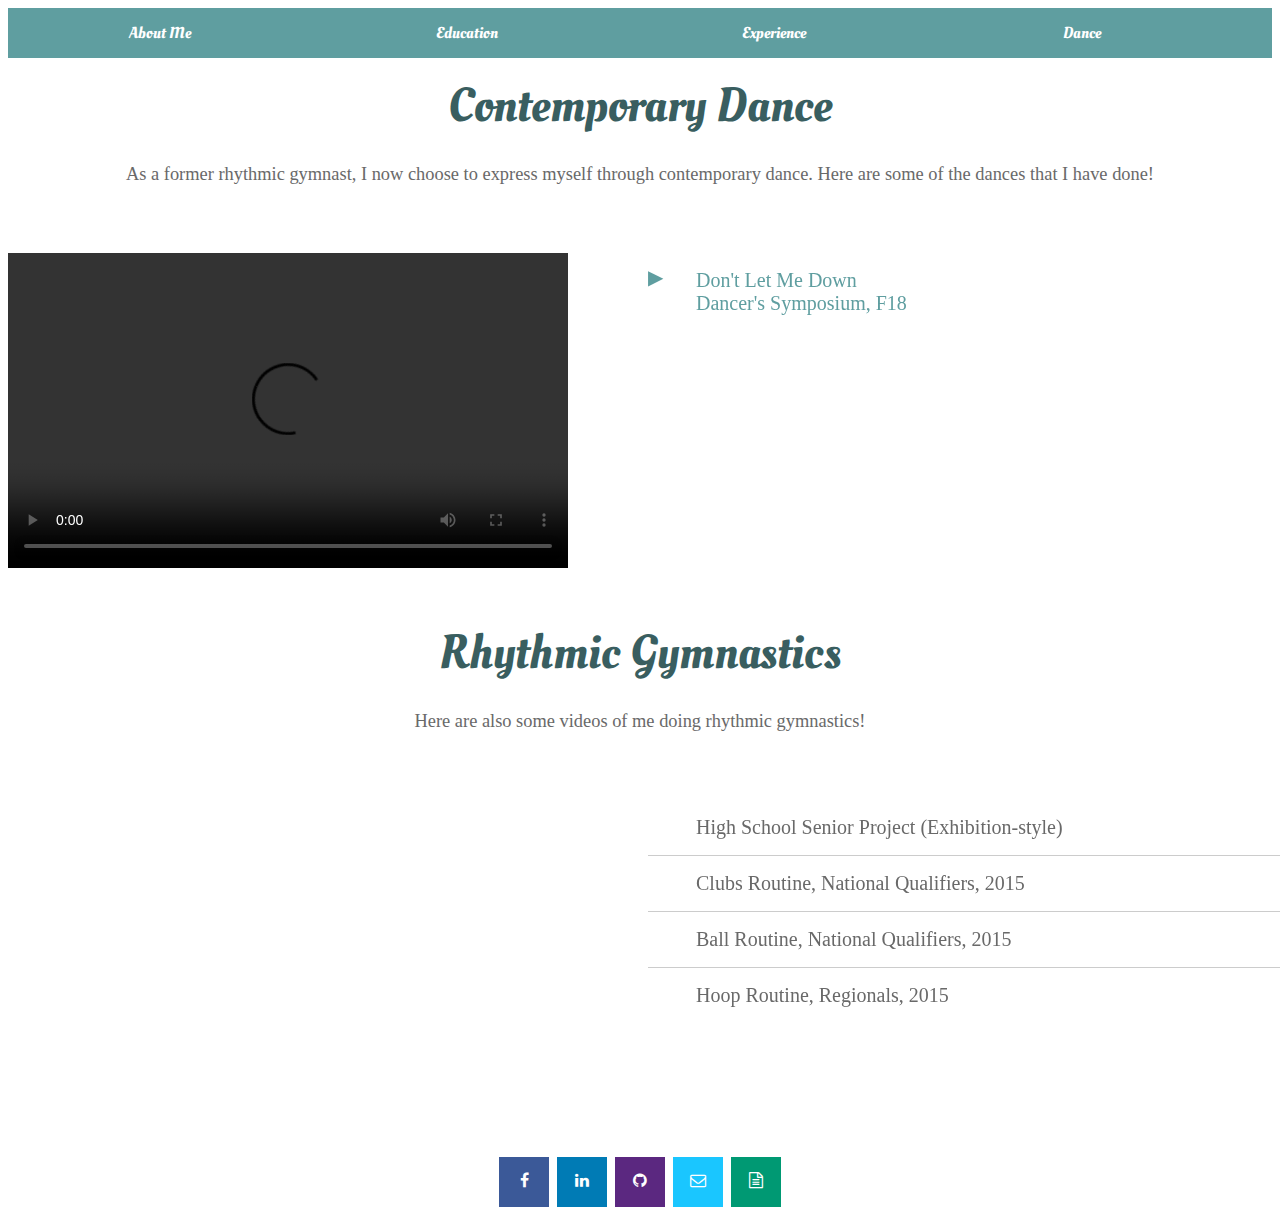
==== commit d8093490: "try" ====
--- a/dance.html
+++ b/dance.html
@@ -6,7 +6,7 @@
 	<link rel="stylesheet" type="text/css" href="style.css">
 	<link rel="stylesheet" href="https://cdnjs.cloudflare.com/ajax/libs/font-awesome/4.7.0/css/font-awesome.min.css">
 	<link rel="icon" href="Images/Icon.png">
-	<link href='http://fonts.googleapis.com/css?family=Oleo+Script' rel='stylesheet' >
+	<link href="https://fonts.googleapis.com/css?family=Oleo+Script" rel="stylesheet">
 	<script src="https://ajax.googleapis.com/ajax/libs/jquery/3.2.1/jquery.min.js"></script>
 </head>
 
@@ -25,11 +25,9 @@
 
 	<div class="grid-row reverse video-gallery">
  		<input type="radio" value="1" name="video-list" id="video-1" checked="checked" /><label for="video-1"> Don't Let Me Down <br/> Dancer's Symposium, F18 </label>
- 		<input type="radio" value="2" name="video-list" id="video-2" /><label for="video-2">Little Things <br/> Personal Choreography, S19</label>
  	<!-- videos -->
- 		<div class="video video-1"> <iframe width="560" height="315" src="https://www.youtube.com/embed/1kY8uNH-ZbU" frameborder="0" allow="accelerometer; autoplay; encrypted-media; gyroscope; picture-in-picture" allowfullscreen></iframe> </div>
+ 		<div class="video video-1"> <video width="560" height="315" src="Videos/DS_DLMD.mp4" frameborder="0" controls allowfullscreen></video> </div>
 
- 		<div class="video video-2"> <video controls="controls" width="560" height="315" src="Videos/LittleThings.MOV"></video></iframe> </div>
 	</div>
 
 	<div class="empty-box"> </div>
@@ -62,7 +60,7 @@
 	<div class=dance-text> Here are also some videos of me doing rhythmic gymnastics! </div>
 
     <div class="grid-row reverse video-gallery">
- 		<input type="radio" value="3" name="video-list" id="video-3" checked="checked" /><label for="video-3"> High School Senior Project (Exhibition-style)</label>
+ 		<input type="radio" value="3" name="video-list" id="video-3" /><label for="video-3"> High School Senior Project (Exhibition-style)</label>
  		<input type="radio" value="4" name="video-list" id="video-4" /><label for="video-4">Clubs Routine, National Qualifiers, 2015</label>
  		<input type="radio" value="5" name="video-list" id="video-5" /><label for="video-5"> Ball Routine, National Qualifiers, 2015</label>
  		<input type="radio" value="6" name="video-list" id="video-6" /><label for="video-6">Hoop Routine, Regionals, 2015</label>
@@ -79,23 +77,6 @@
 	<div class=empty-box> </div>
 
 
-	<script>
-	var coll = document.getElementsByClassName("collapsible");
-	var i;
-
-	for (i = 0; i < coll.length; i++) {
-  		coll[i].addEventListener("click", function() {
-    	this.classList.toggle("active");
-    	var content = this.nextElementSibling;
-    	if (content.style.maxHeight){
-      		content.style.maxHeight = null;
-    	} else {
-      		content.style.maxHeight = content.scrollHeight + "px";
-    	} 
-  	});
-	}
-	</script>
-
 	<footer align="center">
 		<a href="https://www.facebook.com/JulietteeWong" class="fa fa-facebook"></a>
 		<a href="https://www.linkedin.com/in/juliettenwong/" class="fa fa-linkedin"></a>
--- a/style.css
+++ b/style.css
@@ -16,7 +16,7 @@
 	color: white;
 	display: inline-block;
 	margin: 0;
-	font-family: 'Oleo Script';
+	font-family: 'Oleo Script', cursive;
 	text-decoration: none;
 }
 
@@ -85,7 +85,7 @@
 .o-header{
   background-color: white;
   color: #395e60;
-  font-family: 'Oleo Script';
+  font-family: 'Oleo Script', cursive;
   font-size: 3em;
   font-style: bold;
   padding: 20px;
@@ -95,7 +95,7 @@
 .dance-header{
   background-color: white;
   color: #395e60;
-  font-family: 'Oleo Script';
+  font-family: 'Oleo Script', cursive;
   font-size: 3em;
   font-style: bold;
   padding: 5px;
@@ -443,7 +443,7 @@
 /* Gallery-style for Videos */
 
 .video {
-  position: relative;
+  position: fixed;
   padding-top: 4.1%;
   padding-bottom: 51.95%;
   height: 0;
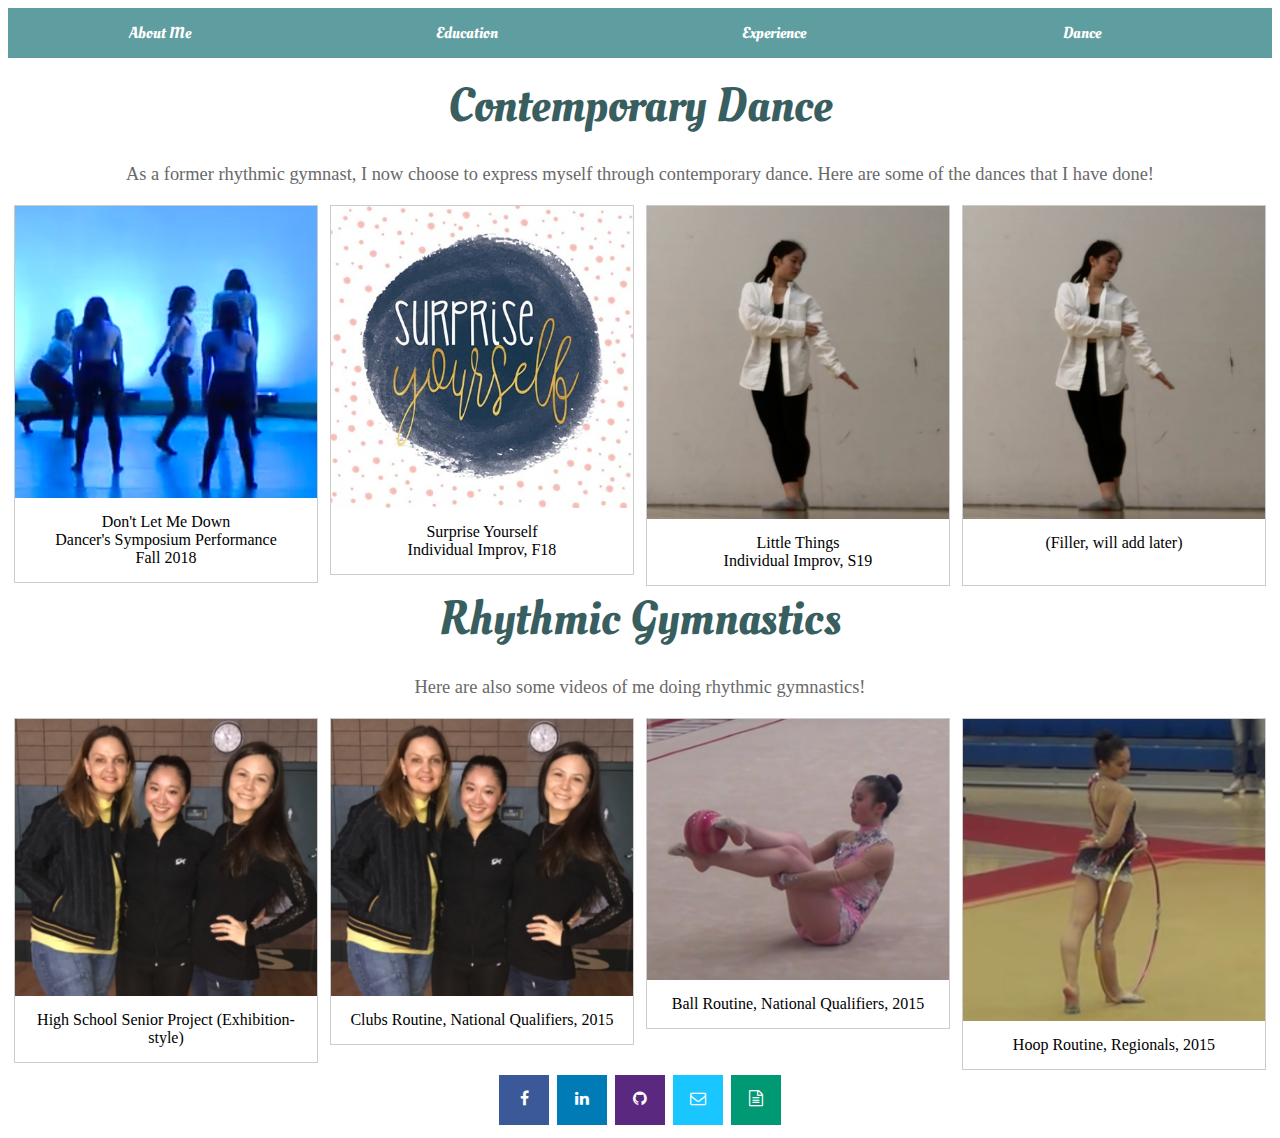
==== commit 10dfade4: "Final_Week Submission" ====
--- a/dance.html
+++ b/dance.html
@@ -23,55 +23,84 @@
 
 	<div class=dance-text> As a former rhythmic gymnast, I now choose to express myself through contemporary dance. Here are some of the dances that I have done! </div>
 
-	<div class="grid-row reverse video-gallery">
- 		<input type="radio" value="1" name="video-list" id="video-1" checked="checked" /><label for="video-1"> Don't Let Me Down <br/> Dancer's Symposium, F18 </label>
- 	<!-- videos -->
- 		<div class="video video-1"> <video width="560" height="315" src="Videos/DS_DLMD.mp4" frameborder="0" controls allowfullscreen></video> </div>
+	<div class="responsive">
+  		<div class="gallery">
+   		<a target="_blank" href="https://www.youtube.com/watch?v=1kY8uNH-ZbU">
+      		<img src="Images/DLMD.png" alt="Don't Let Me Down" x height="400">
+    	</a>
+   		<div class="desc"> Don't Let Me Down <br/> Dancer's Symposium Performance <br/> Fall 2018 </div>
+  		</div>
+	</div>
 
+	<div class="responsive">
+  		<div class="gallery">
+   		<a target="_blank" href="https://www.youtube.com/watch?v=FlowpenhGbo">
+      		<img src="Images/surprise-yourself.jpg" alt="Surprise Yourself" width="400" height="400">
+    	</a>
+   		<div class="desc">Surprise Yourself <br/> Individual Improv, F18 </div>
+  		</div>
+	</div>
+
+	<div class="responsive">
+  		<div class="gallery">
+   		<a target="_blank" href="https://youtu.be/UnRKVyLkwP4">
+      		<img src="Images/LittleThings.png" alt="Little Things" width="400" height="400">
+    	</a>
+   		<div class="desc"> Little Things <br/> Individual Improv, S19 </div>
+  		</div>
+	</div>
+
+	<div class="responsive">
+  		<div class="gallery">
+   		<a target="_blank" href="https://youtu.be/UnRKVyLkwP4">
+      		<img src="Images/LittleThings.png" alt="Little Things" width="400" height="400">
+    	</a>
+   		<div class="desc"> (Filler, will add later) <br/> <br/> </div>
+  		</div>
 	</div>
 
 	<div class="empty-box"> </div>
-
-	<!--
-	<button class="collapsible"> 
-		<div class=exp-header> Don't Let Me Down</div>
-		<div class=exp-sub> Cover by Conor Maynard <br /> Dancer's Symposium Performance, Fall 2018 </div>
-	</button>
-	<div class="content">
-		<div class=about-image> <iframe width="560" height="315" src="https://www.youtube.com/embed/1kY8uNH-ZbU" frameborder="0" allow="accelerometer; autoplay; encrypted-media; gyroscope; picture-in-picture" allowfullscreen></iframe> </div>
-		<div class=exp-words>  "Don't Let Me Down" was the first piece where I choreographed for a group. The aim of the piece was to depict how much abandonment can mentally affect an individual. I purposely chose to choreograph a piece with this theme because mental health advocacy is something that I am extremely passionate about, and I felt that this topic could easily be expressed in dance form. </div>
-	</div>
-
-	<div class="empty-box"> </div>
-
-	<button class="collapsible"> 
-		<div class=exp-header> Little Things</div>
-		<div class=exp-sub> One Direction <br /> Personal Choreography, Spring 2019 </div>
-	</button>
-	<div class="content">
-		<div class=about-image> <video controls="controls" width="560" height="315" src="Videos/LittleThings.MOV"></video> </div>
-		<div class=exp-words>  "Little Things" is a personal choreography endeavor. While I only spent a total of one hour choreographing and filming the piece, this piece holds great meaning to me. I choreographed this piece during National Eating Disorders Awareness Week (2019). As a former rhythmic gymnast, I have seen many individuals whose lives were controlled by the amount of food they ate and the number of workouts outside of gymnastics practice they did. Through this piece, I wanted to send the message that every individual is beautifully unique in one's own way, no matter how insecure one is. </div>
-	</div>
-	--> 
 	
 
 	<div class='dance-header'> Rhythmic Gymnastics </div>
   	
 	<div class=dance-text> Here are also some videos of me doing rhythmic gymnastics! </div>
 
-    <div class="grid-row reverse video-gallery">
- 		<input type="radio" value="3" name="video-list" id="video-3" /><label for="video-3"> High School Senior Project (Exhibition-style)</label>
- 		<input type="radio" value="4" name="video-list" id="video-4" /><label for="video-4">Clubs Routine, National Qualifiers, 2015</label>
- 		<input type="radio" value="5" name="video-list" id="video-5" /><label for="video-5"> Ball Routine, National Qualifiers, 2015</label>
- 		<input type="radio" value="6" name="video-list" id="video-6" /><label for="video-6">Hoop Routine, Regionals, 2015</label>
- 	<!-- videos -->
- 		<div class="video video-3"> <iframe width="560" height="315" src="https://www.youtube.com/embed/lbFdWXtcLgg" frameborder="0" allow="accelerometer; autoplay; encrypted-media; gyroscope; picture-in-picture"></iframe></div>
 
- 		<div class="video video-4"> <iframe width="560" height="315" src="https://www.youtube.com/embed/scyag-smwCQ" frameborder="0" allow="accelerometer; autoplay; encrypted-media; gyroscope; picture-in-picture" allowfullscreen></iframe> </div>
+	<div class="responsive">
+  		<div class="gallery">
+   		<a target="_blank" href="https://www.youtube.com/embed/lbFdWXtcLgg">
+      		<img src="Images/SeniorSolo.png" alt="Senior Solo" width="400" height="400">
+    	</a>
+   		<div class="desc"> High School Senior Project (Exhibition-style) </div>
+  		</div>
+	</div>
 
- 		<div class="video video-5"> <iframe width="560" height="315" src="https://www.youtube.com/embed/3ULGwE8TtFE"  frameborder="0" allow="accelerometer; autoplay; encrypted-media; gyroscope; picture-in-picture" allowfullscreen></iframe></div>
+	<div class="responsive">
+  		<div class="gallery">
+   		<a target="_blank" href="https://www.youtube.com/embed/scyag-smwCQ">
+      		<img src="Images/SeniorSolo.png" alt="Senior Solo" width="400" height="400">
+    	</a>
+   		<div class="desc">Clubs Routine, National Qualifiers, 2015</div>
+  		</div>
+	</div>
 
- 		<div class="video video-6"> <iframe width="560" height="315" src="https://www.youtube.com/embed/ny6iRo5w1Tk?start=5" frameborder="0" allow="accelerometer; autoplay; encrypted-media; gyroscope; picture-in-picture" allowfullscreen></iframe></div>
+	<div class="responsive">
+  		<div class="gallery">
+   		<a target="_blank" href="https://www.youtube.com/embed/3ULGwE8TtFE">
+      		<img src="Images/Ball.png" alt="Ball" width="400" height="400">
+    	</a>
+   		<div class="desc"> Ball Routine, National Qualifiers, 2015 </div>
+  		</div>
+	</div>
+
+	<div class="responsive">
+  		<div class="gallery">
+   		<a target="_blank" href="https://www.youtube.com/embed/ny6iRo5w1Tk?start=5">
+      		<img src="Images/Hoop.png" alt="Hoop" width="400" height="400">
+    	</a>
+   		<div class="desc">Hoop Routine, Regionals, 2015</div>
+  		</div>
 	</div>
 
 	<div class=empty-box> </div>
--- a/style.css
+++ b/style.css
@@ -205,8 +205,8 @@
 .fa {
   padding: 15px;
   font-size: 30px;
-  width: 20px;
-  height: 20px;
+  width: 50px;
+  height: 50px;
   text-align: center;
   text-decoration: none;
   margin: 5px 2px;
@@ -387,6 +387,57 @@
 }
 
 /* Code from W3 Schools */
+/* Image gallery for projects */ 
+
+.gallery {
+  border: 1px solid #ccc;
+}
+
+.gallery:hover {
+  border: 1px solid #777;
+}
+
+.gallery img {
+  width: 100%;
+  height: auto;
+}
+
+.desc {
+  padding: 15px;
+  text-align: center;
+  font-family: Tahoma;
+}
+
+* {
+  box-sizing: border-box;
+}
+
+.responsive {
+  padding: 0 6px;
+  float: left;
+  width: 24.99999%;
+}
+
+@media only screen and (max-width: 700px) {
+  .responsive {
+    width: 49.99999%;
+    margin: 6px 0;
+  }
+}
+
+@media only screen and (max-width: 500px) {
+  .responsive {
+    width: 100%;
+  }
+}
+
+.clearfix:after {
+  content: "";
+  display: table;
+  clear: both;
+}
+
+/* Code from W3 Schools */
 /* Drop-down button for schedule */
 
 
@@ -438,292 +489,3 @@
   background-color: #395e60;
 }
 
-
-/* Code from codepen.io */
-/* Gallery-style for Videos */
-
-.video {
-  position: fixed;
-  padding-top: 4.1%;
-  padding-bottom: 51.95%;
-  height: 0;
-}
-.video iframe {
-  position: absolute;
-  top: 0;
-  left: 10;
-  height: 100%;
-  width: 100%;
-  min-height: 0;
-}
-
-.video-gallery {
-  margin-top: 3em;
-  position: relative;
-  width: 100%;
-}
-.video-gallery .video {
-  animation: 1200ms fadeOut ease;
-  animation-fill-mode: both;
-  grid-column-start: 1;
-  grid-row-start: 1;
-  grid-row-end: 7;
-  max-height: 19.5em;
-  opacity: 0;
-  transition: all 300ms ease;
-}
-.video-gallery input[type="radio"] {
-  font-size: 0;
-  height: 0;
-  opacity: 0;
-  padding: 0;
-  position: fixed;
-  width: 0;
-}
-.video-gallery input {
-  grid-column-start: 1;
-  grid-row-start: 1;
-}
-.video-gallery label {
-  color: DimGrey;
-  font-size: 1.25em;
-  font-family: Tahoma;
-  font-weight: 400;
-  grid-column-start: 2;
-  margin: 0 !important;
-  padding: 1rem 0 1rem 3rem;
-  position: relative;
-  border-bottom: 1px solid #CCCCCC;
-}
-.video-gallery label:last-of-type {
-  border: 0 none;
-}
-.video-gallery input[type="radio"]:checked + label {
-  color: CadetBlue !important;
-}
-.video-gallery input[type="radio"]:checked + label:before {
-  content: "▶";
-  left: 0;
-  top: 12px;
-  position: absolute;
-}
-
-.grid-row {
-  display: block;
-  height: 56vw;
-  max-height: 19.5em;
-  position: relative;
-}
-.grid-row label {
-  left: calc(50% + 16px);
-  position: relative;
-  width: calc(50% - 16px);
-}
-.grid-row .video {
-  padding: 0;
-  position: absolute;
-  top: 0;
-  width: 0;
-}
-.grid-row:after {
-  content: "";
-  clear: both;
-  display: table;
-}
-
-#video-1:checked ~ .video-1, #video-2:checked ~ .video-2, #video-3:checked ~ .video-3, #video-4:checked ~ .video-4, #video-5:checked ~ .video-5, #video-6:checked ~ .video-6{
-  animation: 1200ms fadeIn ease;
-  animation-fill-mode: both;
-  opacity: 1;
-  width: 50%;
-}
-
-@keyframes fadeOut {
-  0% {
-    display: block;
-    height: 56vw;
-    opacity: 1;
-    width: 50%;
-  }
-  25% {
-    display: block;
-    height: 56vw;
-    opacity: 1;
-    width: 50%;
-  }
-  49% {
-    display: block;
-    height: 56vw;
-    opacity: 0;
-    width: 50%;
-  }
-  50% {
-    display: none;
-    height: 0;
-    opacity: 0;
-    width: 0;
-  }
-}
-@keyframes fadeIn {
-  0% {
-    opacity: 0;
-    width: 0;
-  }
-  49% {
-    display: none;
-    height: 0;
-    opacity: 0;
-    width: 0;
-  }
-  50% {
-    display: block;
-    height: 56vw;
-    opacity: 0;
-    width: 50%;
-  }
-  100% {
-    display: block;
-    height: 56vw;
-    opacity: 1;
-    width: 50%;
-  }
-}
-@supports(display: grid) {
-  .grid-row {
-    align-items: start;
-    display: grid;
-    grid-column-gap: 16px;
-    grid-row-gap: 0;
-    grid-template-columns: 1fr 1fr;
-    grid-template-rows: 1fr 1fr 1fr 1fr 1fr 1fr;
-    width: 100%;
-  }
-  .grid-row label {
-    left: auto;
-    width: 100%;
-  }
-  .grid-row .video {
-    position: relative;
-    width: 100%;
-  }
-
-  @keyframes fadeOut {
-    0% {
-      display: block;
-      height: 56vw;
-      opacity: 1;
-      width: 100%;
-    }
-    25% {
-      display: block;
-      height: 56vw;
-      opacity: 1;
-      width: 100%;
-    }
-    49% {
-      display: block;
-      height: 56vw;
-      opacity: 0;
-      width: 100%;
-    }
-    50% {
-      display: none;
-      height: 0;
-      opacity: 0;
-      width: 0;
-    }
-  }
-  @keyframes fadeIn {
-    0% {
-      opacity: 0;
-      width: 0;
-    }
-    49% {
-      display: none;
-      height: 0;
-      opacity: 0;
-      width: 0;
-    }
-    50% {
-      display: block;
-      height: 56vw;
-      opacity: 0;
-      width: 100%;
-    }
-    100% {
-      display: block;
-      height: 56vw;
-      opacity: 1;
-      width: 100%;
-    }
-  }
-}
-@media (max-width: 767px) {
-  .video-gallery {
-    display: flex;
-    flex-direction: column;
-    height: auto;
-    max-height: none;
-  }
-  .video-gallery label {
-    left: auto;
-    order: 2;
-    width: 100%;
-  }
-  .video-gallery .video {
-    order: 1;
-    padding-top: 4.1%;
-    padding-bottom: 51.95%;
-    position: relative;
-    top: auto;
-    width: 100%;
-  }
-
-  #video-1:checked ~ .video-1, #video-2:checked ~ .video-2, #video-3:checked ~ .video-3, #video-4:checked ~ .video-4, #video-5:checked ~ .video-5, #video-6:checked ~ .video-6 {
-    width: 100%;
-  }
-
-  @keyframes fadeOut {
-    0% {
-      display: block;
-      height: 56vw;
-      opacity: 1;
-    }
-    25% {
-      display: block;
-      height: 56vw;
-      opacity: 1;
-    }
-    49% {
-      display: block;
-      height: 56vw;
-      opacity: 0;
-    }
-    50% {
-      display: none;
-      height: 0;
-      opacity: 0;
-    }
-  }
-  @keyframes fadeIn {
-    0% {
-      opacity: 0;
-    }
-    49% {
-      display: none;
-      height: 0;
-      opacity: 0;
-    }
-    50% {
-      display: block;
-      height: 56vw;
-      opacity: 0;
-    }
-    100% {
-      display: block;
-      height: 56vw;
-      opacity: 1;
-    }
-  }
-}
-
